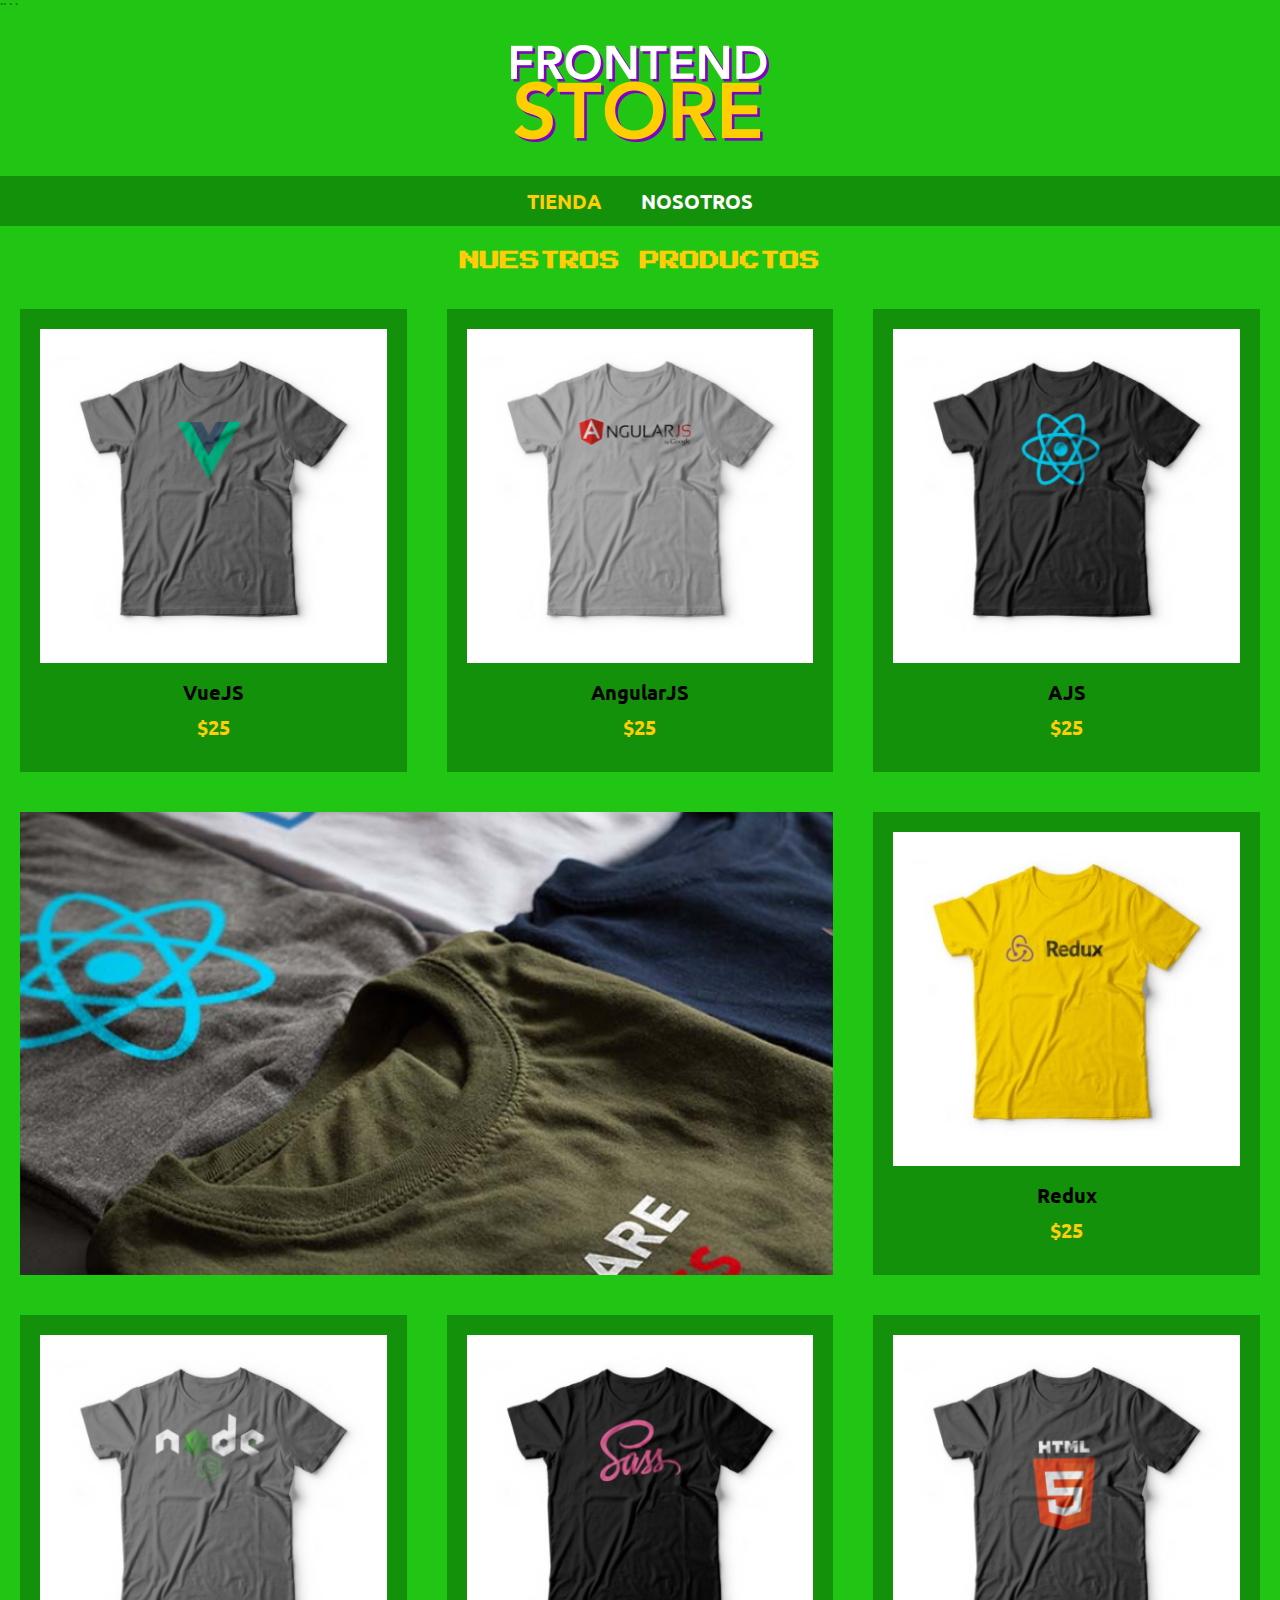
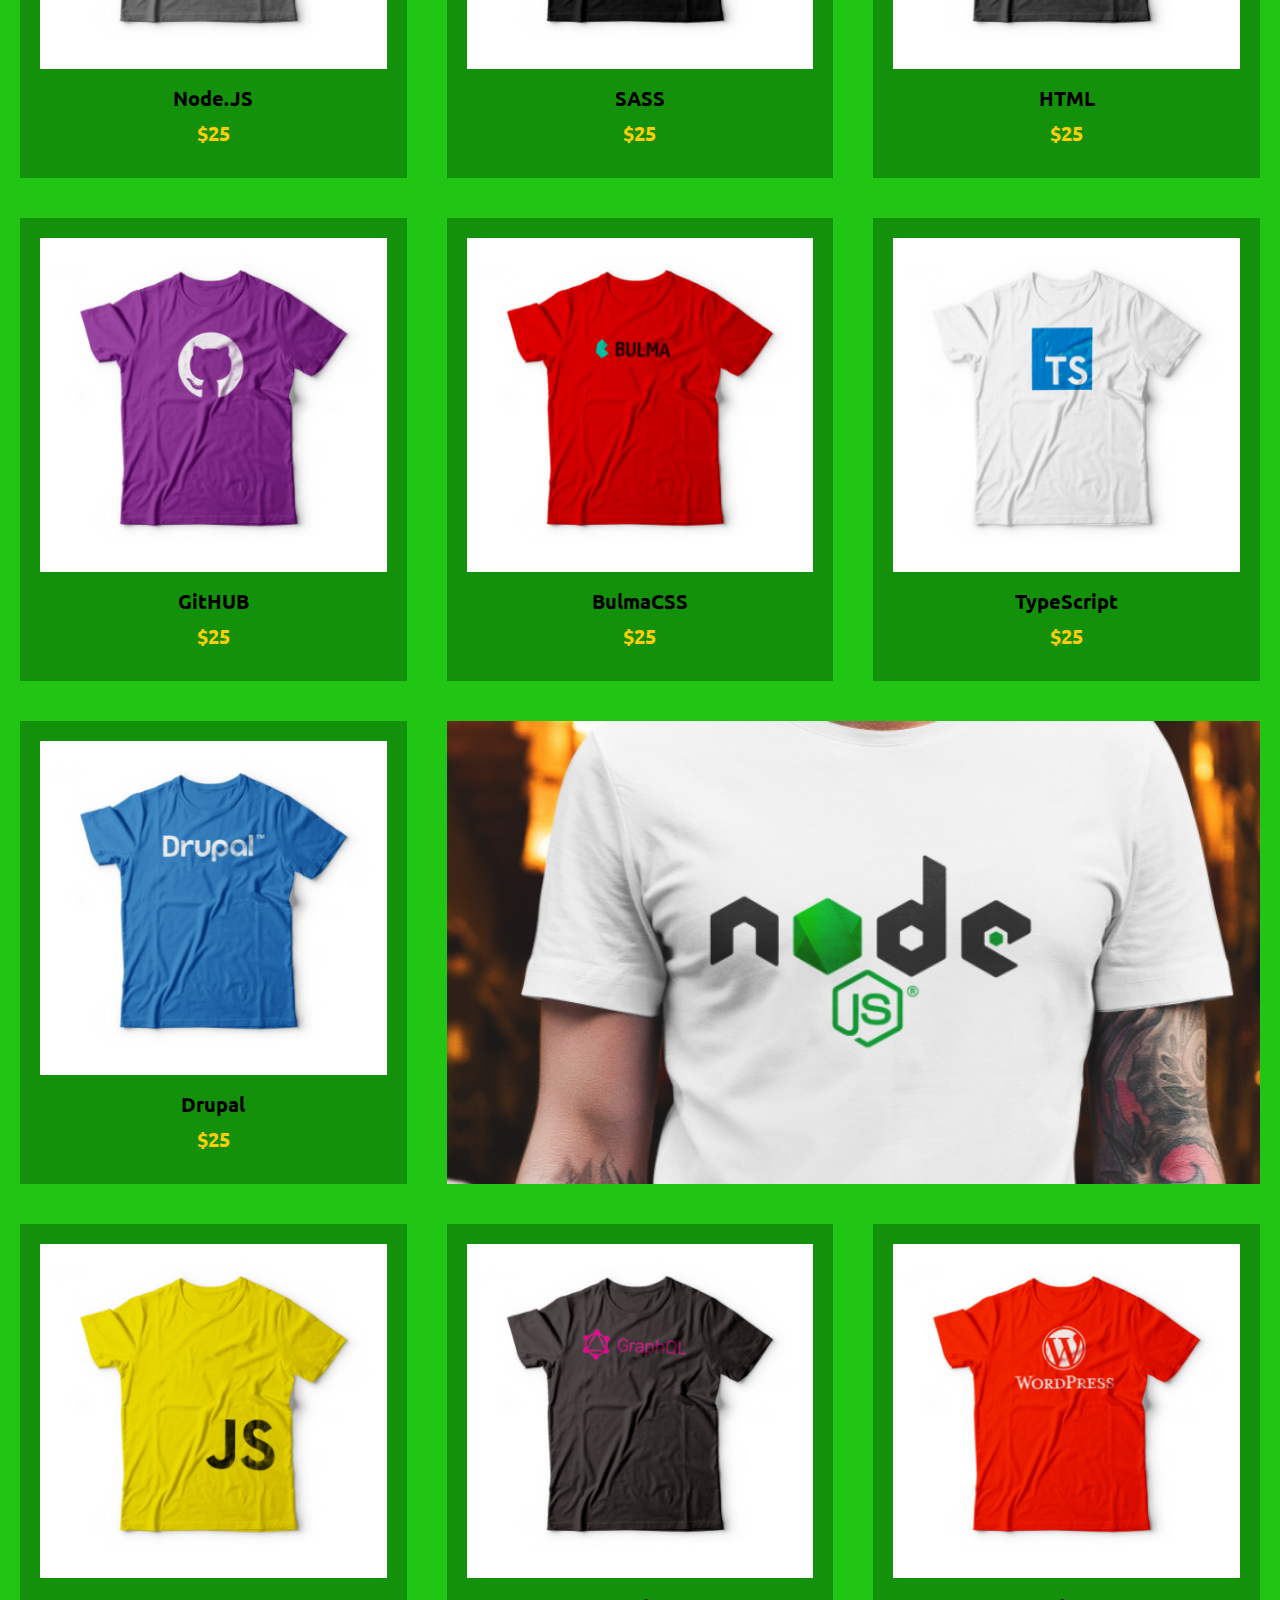
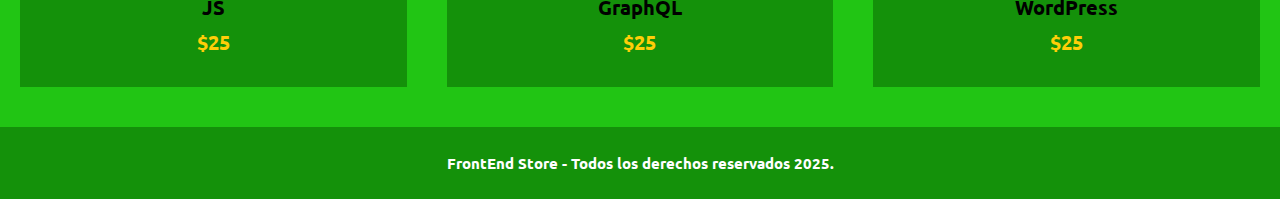
==== index.html @ 02f151c3 "Adding pages, working on the HTML & CSS." ====
<!DOCTYPE html>
<html lang="en">
<head>
    <meta charset="UTF-8">
    <meta name="viewport" content="width=device-width, initial-scale=1.0">
    <title>FrontEndStore</title>
    <link rel="preload" href="css/css.css" as="style">
    <link rel="stylesheet" href="css/css.css">
    `<link rel="preload" href="css/normalize.css" as="style">`
`   <link rel="stylesheet" href="css/normalize.css">`
    <link rel="preconnect" href="https://fonts.googleapis.com">
    <link rel="preconnect" href="https://fonts.gstatic.com" crossorigin>
    <link href="https://fonts.googleapis.com/css2?family=Press+Start+2P&display=swap" rel="stylesheet">
    <link rel="preconnect" href="https://fonts.googleapis.com">
    <link rel="preconnect" href="https://fonts.gstatic.com" crossorigin>
    <link href="https://fonts.googleapis.com/css2?family=Ubuntu:ital,wght@0,300;0,400;0,500;0,700;1,300;1,400;1,500;1,700&display=swap" rel="stylesheet">

<body>

    <header class="header">
        <a href="index.html">
            <img class="header__logo" src="img/logo.png" alt="logotipo">
        </a>
    </header>

    <nav class="navegacion">
        <a class="navegacion__enlace navegacion__enlace--activo" href="index.html">tienda</a>
        <a class="navegacion__enlace" href="nosotros.html">nosotros</a>
    </nav>
        
    <main class="">
        <h1>Nuestros productos</h1>

        <div class="grid">
            <div class="producto"> <!--producto-->

                <a href="producto.html">
                    <img class="producto__imagen" src="img/1.jpg" alt="">

                    <div class="producto__informacion">
                        <p class="producto__nombre">VueJS</p>
                        <p class="producto__precio">$25</p>
                    </div>
                </a>
            </div> <!--producto-->

            <div class="producto"> <!--producto-->

                <a href="producto.html">
                    <img class="producto__imagen" src="img/2.jpg" alt="imagen camisa">

                    <div class="producto__informacion">
                        <p class="producto__nombre">AngularJS</p>
                        <p class="producto__precio">$25</p>
                    </div>
                </a>
            </div> <!--producto-->
            <div class="producto"> <!--producto-->

                <a href="producto.html">
                    <img class="producto__imagen" src="img/3.jpg" alt="imagen camisa">

                    <div class="producto__informacion">
                        <p class="producto__nombre">AJS</p>
                        <p class="producto__precio">$25</p>
                    </div>
                </a>
            </div> <!--producto-->

            <div class="producto"> <!--producto-->

                <a href="producto.html">
                    <img class="producto__imagen" src="img/4.jpg" alt="imagen camisa">

                    <div class="producto__informacion">
                        <p class="producto__nombre">Redux</p>
                        <p class="producto__precio">$25</p>
                    </div>
                </a>
            </div> <!--producto-->

            <div class="producto"> <!--producto-->

                <a href="producto.html">
                    <img class="producto__imagen" src="img/5.jpg" alt="imagen camisa">

                    <div class="producto__informacion">
                        <p class="producto__nombre">Node.JS</p>
                        <p class="producto__precio">$25</p>
                    </div>
                </a>
            </div> <!--producto-->
        
            <div class="producto"> <!--producto-->

                <a href="producto.html">
                    <img class="producto__imagen" src="img/6.jpg" alt="imagen camisa">

                    <div class="producto__informacion">
                        <p class="producto__nombre">SASS</p>
                        <p class="producto__precio">$25</p>
                    </div>
                </a>
            </div> <!--producto-->

            <div class="producto"> <!--producto-->

                <a href="producto.html">
                    <img class="producto__imagen" src="img/7.jpg" alt="imagen camisa">

                    <div class="producto__informacion">
                        <p class="producto__nombre">HTML</p>
                        <p class="producto__precio">$25</p>
                    </div>
                </a>
            </div> <!--producto-->

            <div class="producto"> <!--producto-->

                <a href="producto.html">
                    <img class="producto__imagen" src="img/8.jpg" alt="imagen camisa">

                    <div class="producto__informacion">
                        <p class="producto__nombre">GitHUB</p>
                        <p class="producto__precio">$25</p>
                    </div>
                </a>
            </div> <!--producto-->

            <div class="producto"> <!--producto-->

                <a href="producto.html">
                    <img class="producto__imagen" src="img/9.jpg" alt="imagen camisa">

                    <div class="producto__informacion">
                        <p class="producto__nombre">BulmaCSS</p>
                        <p class="producto__precio">$25</p>
                    </div>
                </a>
            </div> <!--producto-->

            <div class="producto"> <!--producto-->

                <a href="producto.html">
                    <img class="producto__imagen" src="img/10.jpg" alt="imagen camisa">

                    <div class="producto__informacion">
                        <p class="producto__nombre">TypeScript</p>
                        <p class="producto__precio">$25</p>
                    </div>
                </a>
            </div> <!--producto-->

            <div class="producto"> <!--producto-->

                <a href="producto.html">
                    <img class="producto__imagen" src="img/11.jpg" alt="imagen camisa">

                    <div class="producto__informacion">
                        <p class="producto__nombre">Drupal</p>
                        <p class="producto__precio">$25</p>
                    </div>
                </a>
            </div> <!--producto-->

            <div class="producto"> <!--producto-->

                <a href="producto.html">
                    <img class="producto__imagen" src="img/12.jpg" alt="imagen camisa">

                    <div class="producto__informacion">
                        <p class="producto__nombre">JS</p>
                        <p class="producto__precio">$25</p>
                    </div>
                </a>
            </div> <!--producto-->
        
            <div class="producto"> <!--producto-->

                <a href="producto.html">
                    <img class="producto__imagen" src="img/13.jpg" alt="imagen camisa">

                    <div class="producto__informacion">
                        <p class="producto__nombre">GraphQL</p>
                        <p class="producto__precio">$25</p>
                    </div>
                </a>
            </div> <!--producto-->

            <div class="producto"> <!--producto-->

                <a href="producto.html">
                    <img class="producto__imagen" src="img/14.jpg" alt="imagen camisa">

                    <div class="producto__informacion">
                        <p class="producto__nombre">WordPress</p>
                        <p class="producto__precio">$25</p>
                    </div>
                </a>
            </div> <!--producto-->

            <div class="producto grafico grafico--camisas">

            </div>

            <div class="producto grafico grafico--node">

            </div>
        </div>
    </main>

    <footer class="footer">

        <p class="footer__texto">FrontEnd Store - Todos los derechos reservados 2025.</p>

    </footer>
</body>
</html>
---- css/css.css ----
/*Valores universales*/
:root {
    --primario: #21c514;
    --primarioOscuro: #14910a;
    --secundario: #ffce08;
    --secundarioOscuro: rgb(233, 287,2);
    --blanco: #ffffff;
    --negro: #000000; 

    --fuentePrincipal: "Press Start 2P", system-ui;
    --fuenteSecundaria: "Ubuntu", sans-serif;
}

/*Globales*/
html {
    box-sizing: border-box;
    font-size: 62.5%; /*1REM = 10px*/
}

*, *:before, *:after {
    box-sizing: inherit;
}

body {
    background-color: var(--primario);
    line-height: 1.5;
}

p {
    font-family: var(--fuenteSecundaria);
    color: var(--negro);
    text-align: center;
    font-size: 2rem;
    font-weight: bold;
}

a {
    text-decoration: none;
}

img {
   width: 100%;
}

.conte {
    max-width: 120rem;
    margin: 0 auto;
}

h1, h2, h3 {
    text-align: center;
    color: var(--secundario);
    font-family: var(--fuentePrincipal);
    
}

h1 {
    font-size: 4rem;
    text-transform: uppercase;
}

h2 {
    font-size: 3rem;
}

h3 {
    font-size: 2rem;
}

.header {
    display: flex;
    justify-content: center;
}

.header__logo {
    margin: 3rem 0;
}

.navegacion {
    background-color: var(--primarioOscuro);
    padding: 1rem 0;
    display: flex;
    justify-content: center;
    margin-bottom: 2rem;
    /*gap: 2rem; mimo que margin-left*/
}

.navegacion__enlace {
    font-family: var(--fuenteSecundaria);
    font-weight: bold;
    margin: 0 2rem;
    font-size: 2rem;
    text-transform: uppercase;
    color: var(--blanco);
}


.navegacion__enlace--activo, .navegacion__enlace:hover {
    color: var(--secundario);
}

.footer {
    background-color: var(--primarioOscuro);
    padding: 1rem 0;
    margin-top: 2rem;
}

.footer__texto {
    text-align: center;
    color: var(--blanco);
    font-family: var(--fuenteSecundaria);
    font-size: 1.5rem;
    font-weight: bold;
}

.grid {
    display: grid;
    grid-template-columns: repeat(2, 1fr);
    /*Gap: 2rem; Separacion */
}

@media (min-width: 768px) {
    .grid {
        grid-template-columns: repeat(3, 1fr);
    }
}

/*Estilo de productos*/
.producto {
    margin: 2rem;
    background-color: var(--primarioOscuro);
    padding: 2rem;
}

.producto__nombre {
   font-weight: bold;
}
@media (min-width: 768px) {
    .producto__nombre, .producto__precio {
        font-size: 2rem;
    }
}

.producto__precio {
    
    color: var(--secundario);
}

.producto__nombre, .producto__precio {
    margin: 1.5rem 0;
    line-height: 1;
}
/*Los dos graficos de camisa del menu*/
.grafico {
    min-height: 30rem;
    grid-column: 1 / 3;
    background-repeat: no-repeat;
    background-size: cover;
}

.grafico--camisas {
    grid-row: 2 / 3;
    background-image: url(../img/grafico1.jpg);
}

.grafico--node {
    background-image: url(../img/grafico2.jpg);
    grid-row: 8 / 9;
    
}

@media (min-width: 768px) {
    .grafico--node {
        grid-row: 5 / 6;
        grid-column: 2 / 4;
    }
}

.nosotros {
    display: grid;
    grid-template-rows: repeat(2, auto);
}
@media (min-width: 768px) {
    .nosotros {
        
        grid-template-columns: repeat(2, 1fr);
        column-gap: 2rem;
    }
}
.nosotros__imagen {
    grid-row: 1 / 2;
    width: 100%;
}

@media (min-width: 768px) {
    .nosotros__imagen {
        grid-column: 2 / 3;
    }
}
---- css/css.css ----
/*Valores universales*/
:root {
    --primario: #21c514;
    --primarioOscuro: #14910a;
    --secundario: #ffce08;
    --secundarioOscuro: rgb(233, 287,2);
    --blanco: #ffffff;
    --negro: #000000; 

    --fuentePrincipal: "Press Start 2P", system-ui;
    --fuenteSecundaria: "Ubuntu", sans-serif;
}

/*Globales*/
html {
    box-sizing: border-box;
    font-size: 62.5%; /*1REM = 10px*/
}

*, *:before, *:after {
    box-sizing: inherit;
}

body {
    background-color: var(--primario);
    line-height: 1.5;
}

p {
    font-family: var(--fuenteSecundaria);
    color: var(--negro);
    text-align: center;
    font-size: 2rem;
    font-weight: bold;
}

a {
    text-decoration: none;
}

img {
   width: 100%;
}

.conte {
    max-width: 120rem;
    margin: 0 auto;
}

h1, h2, h3 {
    text-align: center;
    color: var(--secundario);
    font-family: var(--fuentePrincipal);
    
}

h1 {
    font-size: 4rem;
    text-transform: uppercase;
}

h2 {
    font-size: 3rem;
}

h3 {
    font-size: 2rem;
}

.header {
    display: flex;
    justify-content: center;
}

.header__logo {
    margin: 3rem 0;
}

.navegacion {
    background-color: var(--primarioOscuro);
    padding: 1rem 0;
    display: flex;
    justify-content: center;
    margin-bottom: 2rem;
    /*gap: 2rem; mimo que margin-left*/
}

.navegacion__enlace {
    font-family: var(--fuenteSecundaria);
    font-weight: bold;
    margin: 0 2rem;
    font-size: 2rem;
    text-transform: uppercase;
    color: var(--blanco);
}


.navegacion__enlace--activo, .navegacion__enlace:hover {
    color: var(--secundario);
}

.footer {
    background-color: var(--primarioOscuro);
    padding: 1rem 0;
    margin-top: 2rem;
}

.footer__texto {
    text-align: center;
    color: var(--blanco);
    font-family: var(--fuenteSecundaria);
    font-size: 1.5rem;
    font-weight: bold;
}

.grid {
    display: grid;
    grid-template-columns: repeat(2, 1fr);
    /*Gap: 2rem; Separacion */
}

@media (min-width: 768px) {
    .grid {
        grid-template-columns: repeat(3, 1fr);
    }
}

/*Estilo de productos*/
.producto {
    margin: 2rem;
    background-color: var(--primarioOscuro);
    padding: 2rem;
}

.producto__nombre {
   font-weight: bold;
}
@media (min-width: 768px) {
    .producto__nombre, .producto__precio {
        font-size: 2rem;
    }
}

.producto__precio {
    
    color: var(--secundario);
}

.producto__nombre, .producto__precio {
    margin: 1.5rem 0;
    line-height: 1;
}
/*Los dos graficos de camisa del menu*/
.grafico {
    min-height: 30rem;
    grid-column: 1 / 3;
    background-repeat: no-repeat;
    background-size: cover;
}

.grafico--camisas {
    grid-row: 2 / 3;
    background-image: url(../img/grafico1.jpg);
}

.grafico--node {
    background-image: url(../img/grafico2.jpg);
    grid-row: 8 / 9;
    
}

@media (min-width: 768px) {
    .grafico--node {
        grid-row: 5 / 6;
        grid-column: 2 / 4;
    }
}

.nosotros {
    display: grid;
    grid-template-rows: repeat(2, auto);
}
@media (min-width: 768px) {
    .nosotros {
        
        grid-template-columns: repeat(2, 1fr);
        column-gap: 2rem;
    }
}
.nosotros__imagen {
    grid-row: 1 / 2;
    width: 100%;
}

@media (min-width: 768px) {
    .nosotros__imagen {
        grid-column: 2 / 3;
    }
}
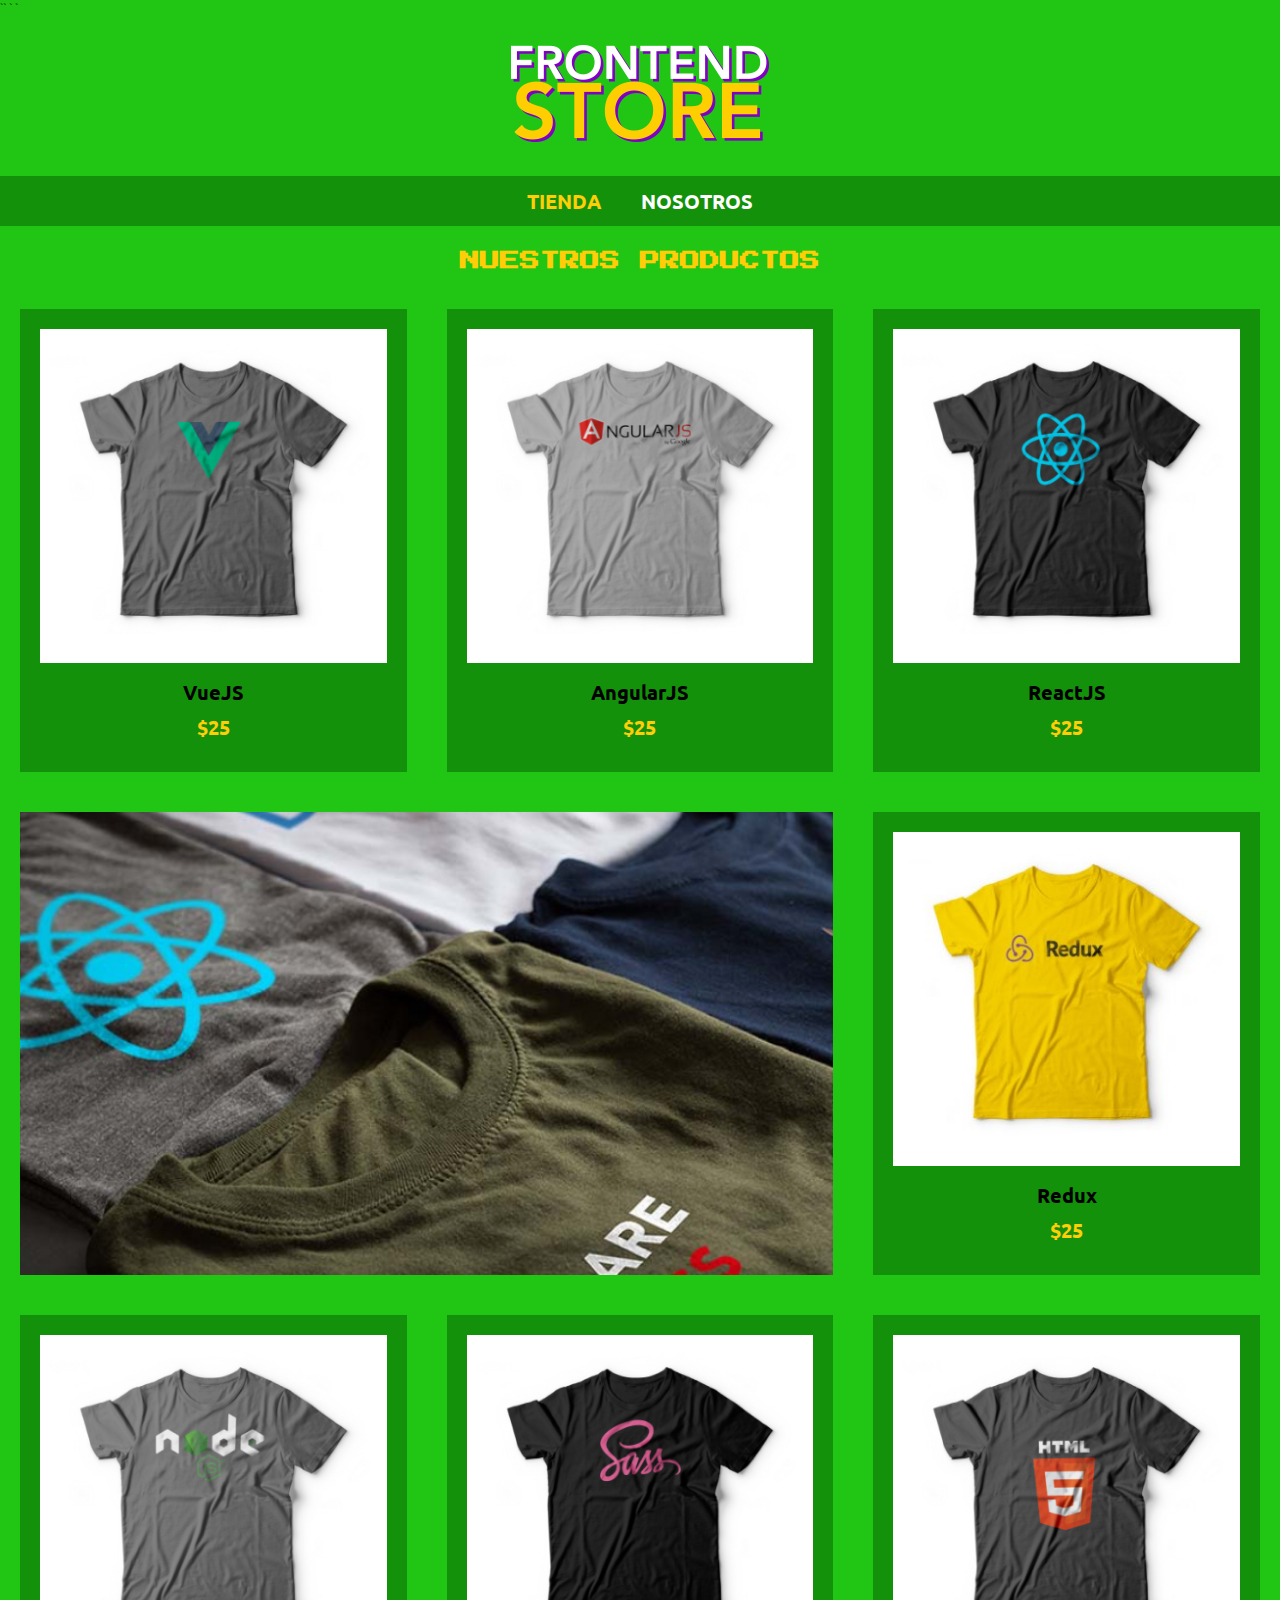
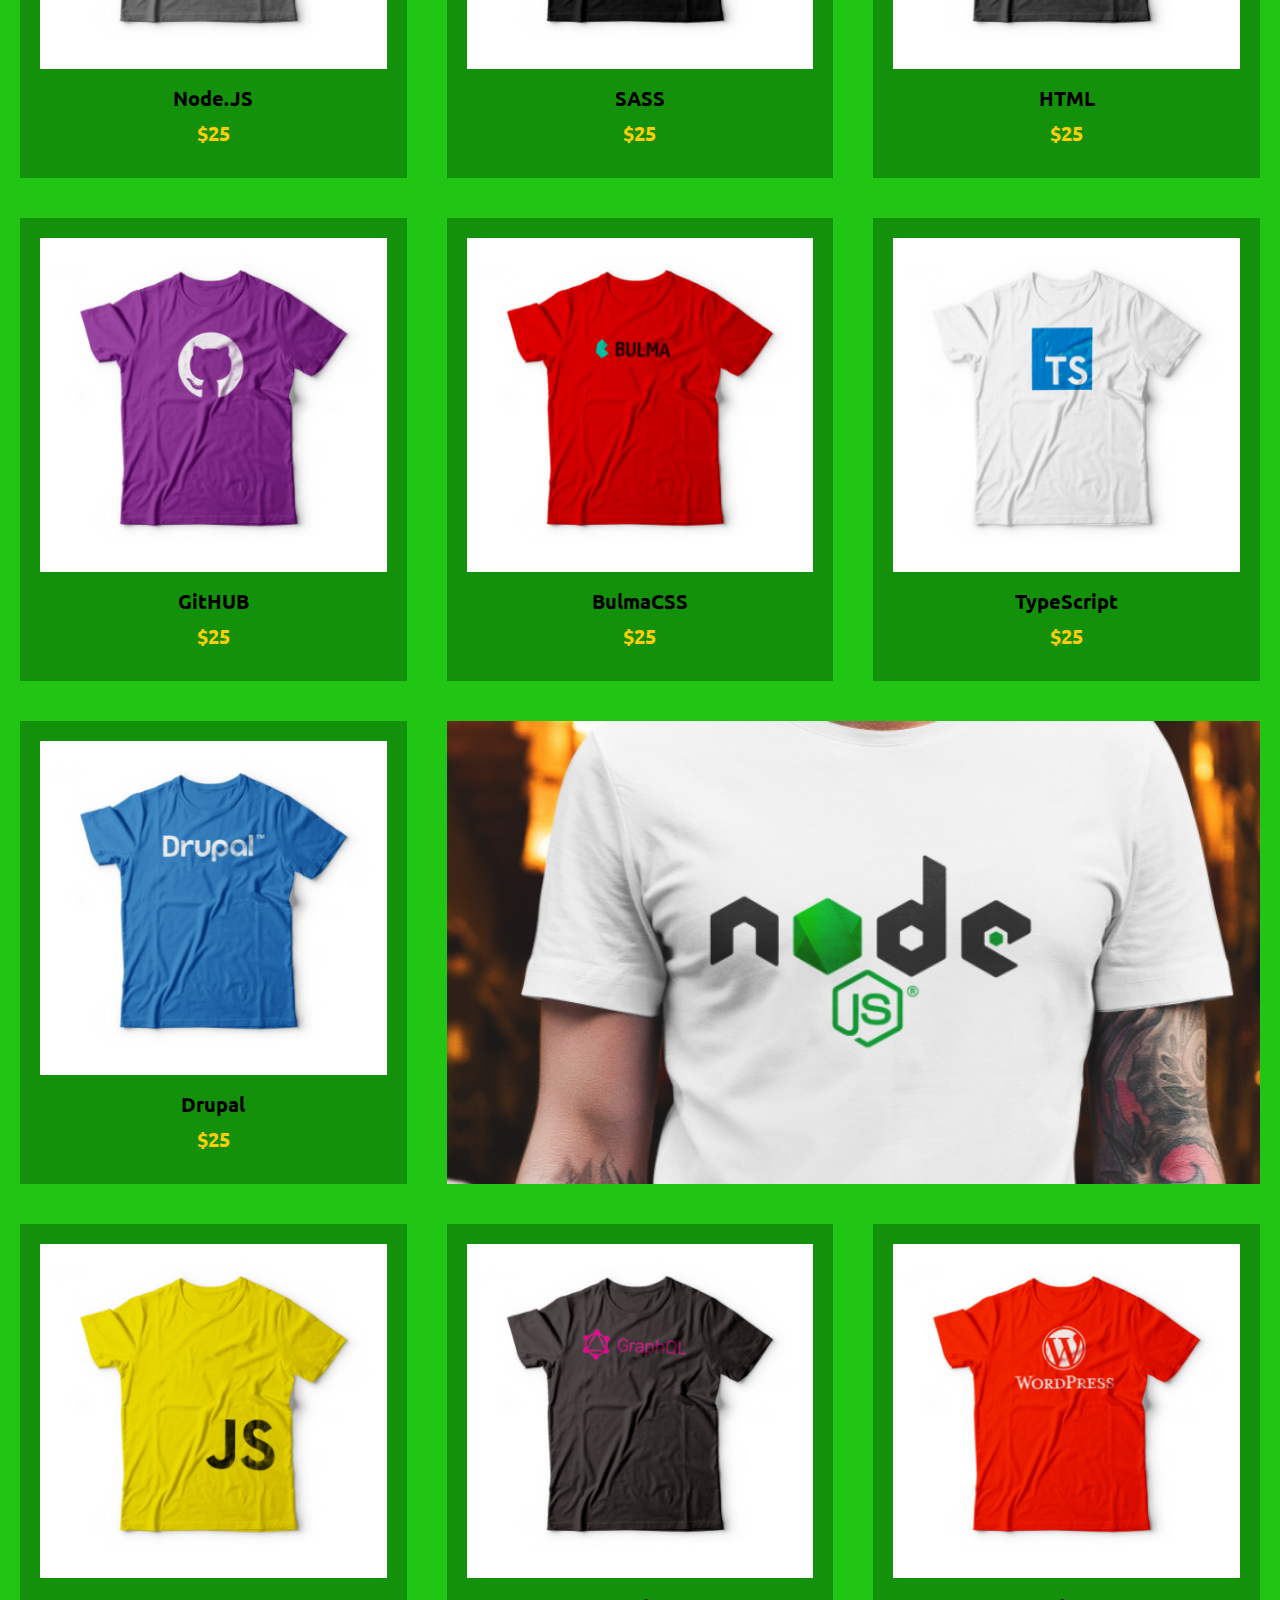
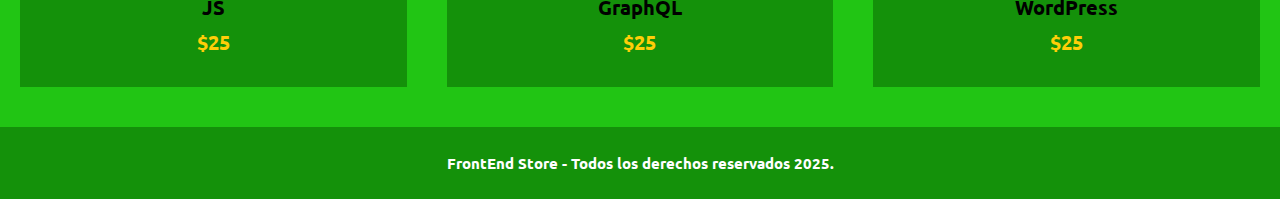
==== commit 160392a7: "Working on the CSS, INDEX, NOSOTROS AND PRODUCTO." ====
--- a/index.html
+++ b/index.html
@@ -61,7 +61,7 @@
                     <img class="producto__imagen" src="img/3.jpg" alt="imagen camisa">
 
                     <div class="producto__informacion">
-                        <p class="producto__nombre">AJS</p>
+                        <p class="producto__nombre">ReactJS</p>
                         <p class="producto__precio">$25</p>
                     </div>
                 </a>
--- a/css/css.css
+++ b/css/css.css
@@ -197,3 +197,81 @@
         grid-column: 2 / 3;
     }
 }
+
+/*Bloques*/
+.bloques {
+    display: grid;
+    grid-template-columns: repeat(2, 1fr);
+
+}
+@media (min-width: 768px) {
+    .bloques {
+        grid-template-columns: repeat(4, 1fr);
+    }
+}
+.bloque {
+    margin: 2rem;
+}
+
+.bloque__titulo {
+    text-transform: uppercase;
+}
+
+/*pagina del producto*/
+
+@media (min-width: 768px) {
+    .camisa {
+        display: grid;
+        grid-template-columns: repeat(2, 1fr);
+    }
+}
+.camisa__contenido {
+    margin-left: 2rem;
+    text-align: center;
+}
+
+.formulario {
+    display: grid;
+    grid-template-columns: repeat(1, 1fr);
+}
+
+@media (min-width: 768px) {
+    .formulario {
+        grid-template-columns: repeat(2, 1fr);
+    }
+}
+.formulario__campo {
+    border: 2rem solid var(--primarioOscuro);
+    margin: 1rem;
+    padding: .5rem;
+    background-color: transparent;
+    color: var(--negro);
+    font-size: 1.5rem;
+    font-family: var(--fuenteSecundaria);
+    text-transform: uppercase;
+    font-weight: bold;
+    appearance: none;
+}
+.formulario__submit {
+    background-color: var(--secundario);
+    border: none;
+    font-size: 2rem;
+    font-family: var(--fuenteSecundaria);
+    font-weight: bold;
+    text-transform: uppercase;
+    padding: 2rem;
+    border-radius: 1rem;
+    transition: background-color 2s ease;
+    margin: 0 1rem;
+}
+
+@media (min-width: 768px) {
+    .formulario__submit {
+        grid-column: 1/3;
+    }
+}
+.formulario__submit:hover {
+    cursor: pointer;
+    background-color: var(--secundarioOscuro);
+    color: var(--primarioOscuro);
+}--- a/css/css.css
+++ b/css/css.css
@@ -197,3 +197,81 @@
         grid-column: 2 / 3;
     }
 }
+
+/*Bloques*/
+.bloques {
+    display: grid;
+    grid-template-columns: repeat(2, 1fr);
+
+}
+@media (min-width: 768px) {
+    .bloques {
+        grid-template-columns: repeat(4, 1fr);
+    }
+}
+.bloque {
+    margin: 2rem;
+}
+
+.bloque__titulo {
+    text-transform: uppercase;
+}
+
+/*pagina del producto*/
+
+@media (min-width: 768px) {
+    .camisa {
+        display: grid;
+        grid-template-columns: repeat(2, 1fr);
+    }
+}
+.camisa__contenido {
+    margin-left: 2rem;
+    text-align: center;
+}
+
+.formulario {
+    display: grid;
+    grid-template-columns: repeat(1, 1fr);
+}
+
+@media (min-width: 768px) {
+    .formulario {
+        grid-template-columns: repeat(2, 1fr);
+    }
+}
+.formulario__campo {
+    border: 2rem solid var(--primarioOscuro);
+    margin: 1rem;
+    padding: .5rem;
+    background-color: transparent;
+    color: var(--negro);
+    font-size: 1.5rem;
+    font-family: var(--fuenteSecundaria);
+    text-transform: uppercase;
+    font-weight: bold;
+    appearance: none;
+}
+.formulario__submit {
+    background-color: var(--secundario);
+    border: none;
+    font-size: 2rem;
+    font-family: var(--fuenteSecundaria);
+    font-weight: bold;
+    text-transform: uppercase;
+    padding: 2rem;
+    border-radius: 1rem;
+    transition: background-color 2s ease;
+    margin: 0 1rem;
+}
+
+@media (min-width: 768px) {
+    .formulario__submit {
+        grid-column: 1/3;
+    }
+}
+.formulario__submit:hover {
+    cursor: pointer;
+    background-color: var(--secundarioOscuro);
+    color: var(--primarioOscuro);
+}